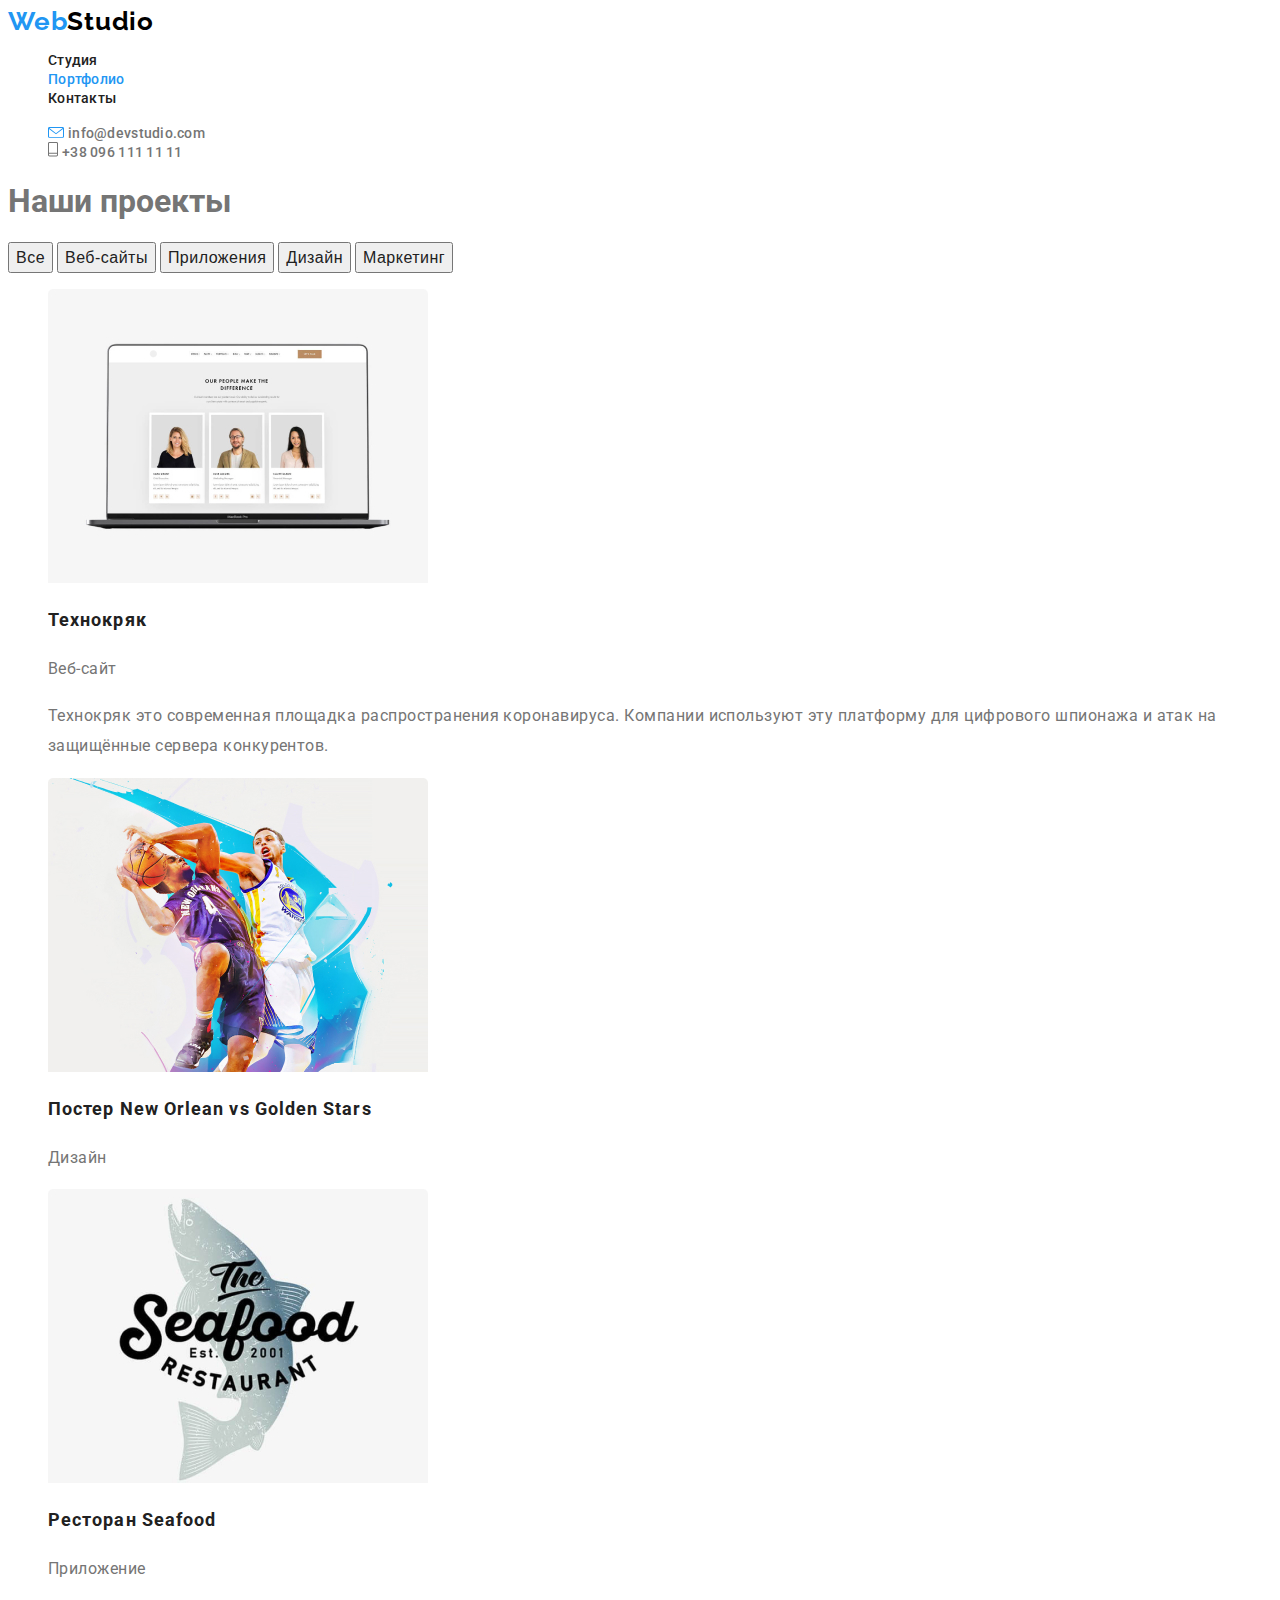
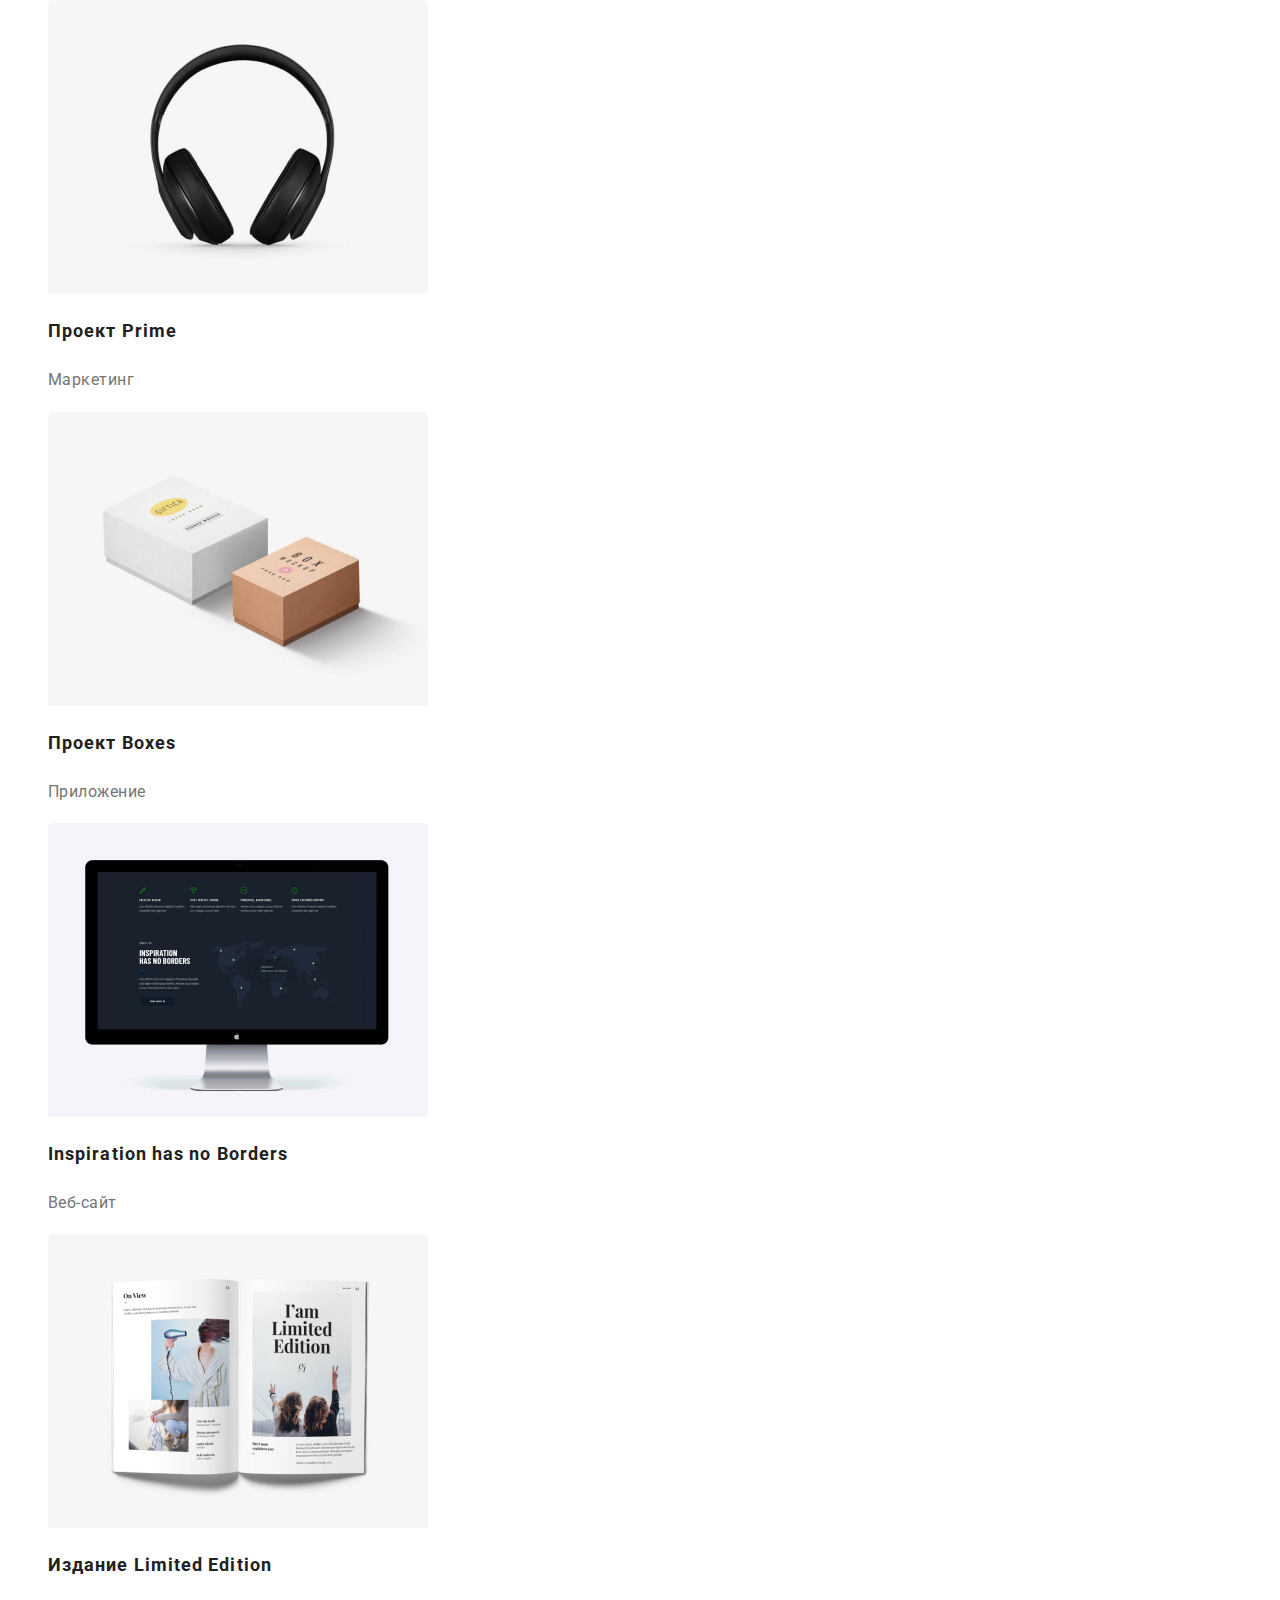
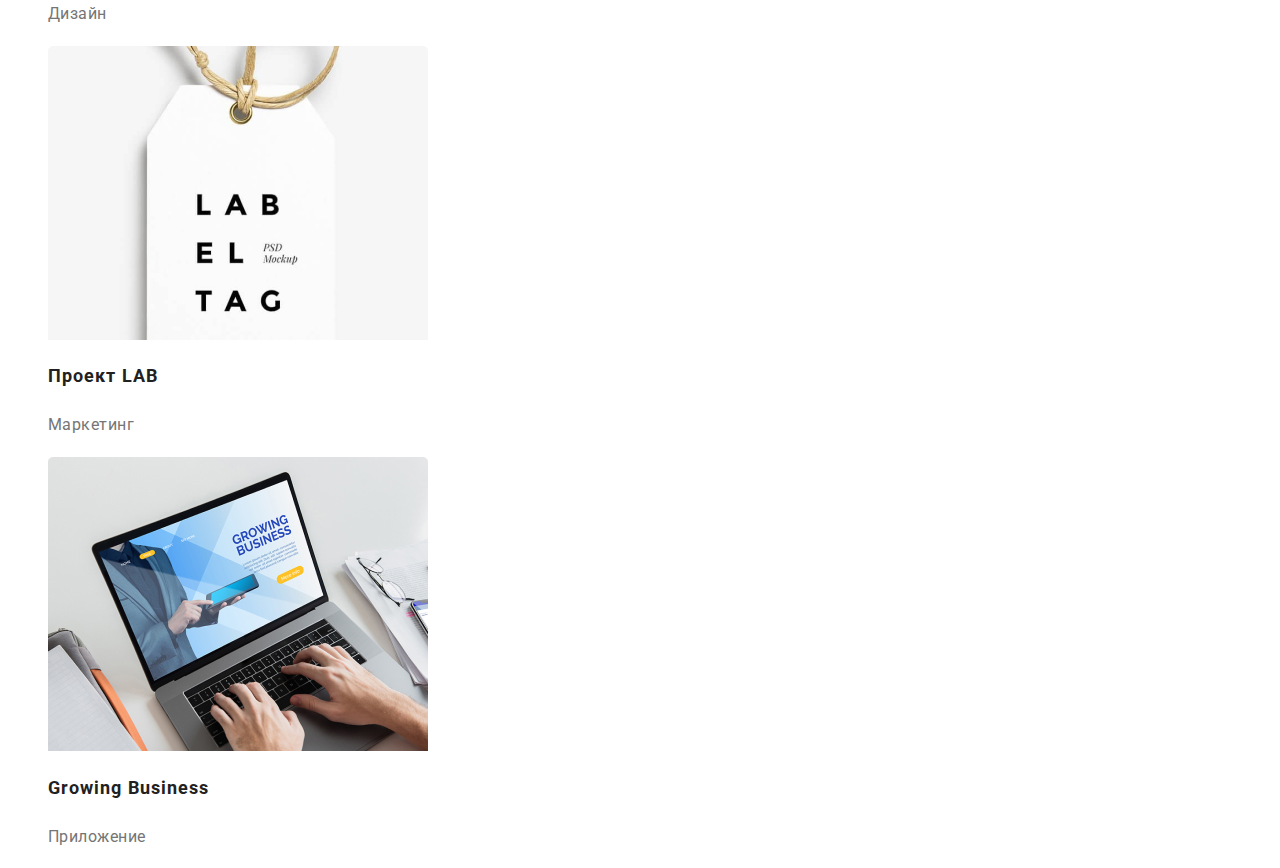
==== portfolio.html @ 0d5051c4 "Добавляет разметку страницы портфолио" ====
<!DOCTYPE html>
<html lang="ru">
  <head>
    <meta charset="UTF-8" />
    <meta name="viewport" content="width=device-width, initial-scale=1.0" />
    <link
      href="https://fonts.googleapis.com/css2?family=Raleway:wght@700&family=Roboto:wght@400;500;700;900&display=swap"
      rel="stylesheet"
    />
    <link rel="stylesheet" href="./css/common.css" />
    <link rel="stylesheet" href="./css/portfolio.css" />
    <title>Портфолио</title>
  </head>
  <body>
    <!-- Шапка сайта -->
    <header>
      <nav>
        <a href="./index.html" class="logo-head link"
          ><span class="logo-web">Web</span
          ><span class="logo-studio">Studio</span></a
        >
        <ul class="site-nav list">
          <li class="studio">
            <a href="./index.html" class="link">Студия</a>
          </li>
          <li class="portfolio">
            <a href="./portfolio.html" class="link current">Портфолио</a>
          </li>
          <li class="сontact"><a href="" class="link">Контакты</a></li>
        </ul>
        <ul class="cont-nav list">
          <li>
            <img src="./img/mailicon.svg" alt="иконка почты" />
            <a href="mailto" class="mail link">info@devstudio.com</a>
          </li>
          <li>
            <img src="./img/phoneicon.svg" alt="иконка телефона" />
            <a href="tel:380961111111" class="phone link">+38 096 111 11 11</a>
          </li>
        </ul>
      </nav>
    </header>
    <main>
      <!-- Наши проекты -->
      <section>
        <h1>Наши проекты</h1>
        <div>
          <button type="button" class="button">Все</button>
          <button type="button" class="button">Веб-сайты</button>
          <button type="button" class="button">Приложения</button>
          <button type="button" class="button">Дизайн</button>
          <button type="button" class="button">Маркетинг</button>
        </div>

        <ul class="list">
          <li>
            <img src="./img/portfolio/techno-1.jpg" alt="Фото сайта" />
            <h2>Технокряк</h2>
            <p>Веб-сайт</p>
            <p>
              Технокряк это современная площадка распространения коронавируса.
              Компании используют эту платформу для цифрового шпионажа и атак на
              защищённые сервера конкурентов.
            </p>
          </li>
          <li>
            <img
              src="./img/portfolio/poster-2.jpg"
              alt="два спортсмена играют в баскетбол"
            />
            <h2>Постер New Orlean vs Golden Stars</h2>
            <p>Дизайн</p>
          </li>
          <li>
            <img src="./img/portfolio/seafood-3.jpg" alt="Рыба на белом фоне" />
            <h2>Ресторан Seafood</h2>
            <p>Приложение</p>
          </li>
          <li>
            <img src="./img/portfolio/prime-4.jpg" alt="Музыкальные наушники" />
            <h2>Проект Prime</h2>
            <p>Маркетинг</p>
          </li>
          <li>
            <img src="./img/portfolio/box-5.jpg" alt="Два картонных коробка" />
            <h2>Проект Boxes</h2>
            <p>Приложение</p>
          </li>
          <li>
            <img
              src="./img/portfolio/inspiration-6.jpg"
              alt="Монитор компьютера"
            />
            <h2>Inspiration has no Borders</h2>
            <p>Веб-сайт</p>
          </li>
          <li>
            <img
              src="./img/portfolio/edition-7.jpg"
              alt="Журнал со статьями и фото"
            />
            <h2>Издание Limited Edition</h2>
            <p>Дизайн</p>
          </li>
          <li>
            <img src="./img/portfolio/lab-8.jpg" alt="Карточка тега" />
            <h2>Проект LAB</h2>
            <p>Маркетинг</p>
          </li>
          <li>
            <img
              src="./img/portfolio/business-9.jpg"
              alt="Человек печатает на ноутбуке"
            />
            <h2>Growing Business</h2>
            <p>Приложение</p>
          </li>
        </ul>
      </section>
    </main>

    <footer></footer>
  </body>
</html>
---- css/common.css ----
:root {
  --primery-texy-color: #757575;
  --title-text-color: #212121;
  --accent-text-color: #2196f3;
  --primary-white-color: #ffffff;
}

body {
  font-family: 'Roboto', sans-serif;
  background-color: var(--primary-white-color);
  color: var(--primery-texy-color);
}

/* Логотип */
.logo {
  letter-spacing: 0.03em;
}

.logo-head {
  font-family: 'Raleway', sans-serif;
  font-weight: 700;
  font-size: 26px;
  line-height: 1;
  text-decoration: none;
  letter-spacing: 0.03em;
}

.logo-foot {
  font-weight: 700;
  font-size: 22px;
  line-height: 1;
  letter-spacing: 0.03em;
}

.logo-web {
  color: #2196f3;
}

.logo-studio {
  color: #000000;
}

/* Навигация сайта */
.site-nav .link {
  font-weight: 500;
  font-size: 14px;
  line-height: 1;
  letter-spacing: 0.02em;
  color: var(--title-text-color);
}

.site-nav .link.current {
  color: var(--accent-text-color);
}

.link:hover,
.studio:hover,
.portfolio:hover,
.сontact:hover {
  color: var(--accent-text-color);
}

.cont-nav .link {
  font-weight: 500;
  font-size: 14px;
  line-height: 1;
  letter-spacing: 0.02em;
}

.list {
  list-style: none;
}

.link {
  text-decoration: none;
  color: var(--primery-texy-color);
}
---- css/portfolio.css ----
h2 {
  font-weight: 700;
  font-size: 18px;
  line-height: 2;
  letter-spacing: 0.06em;
  color: var(--title-text-color);
}

p {
  font-weight: 400;
  font-size: 16px;
  line-height: 1.9;
  letter-spacing: 0.03em;
}

.button:hover,
.button:focus {
  color: var(--primary-white-color);
  background-color: var(--accent-text-color);
}

/* .button:focus {
  color: var(--accent-text-color);
} */

.button {
  font-style: normal;
  font-weight: 500;
  font-size: 16px;
  line-height: 1.6;
  text-align: center;
  letter-spacing: 0.03em;
  color: var(--title-text-color);
}
.list {
  list-style: none;
}
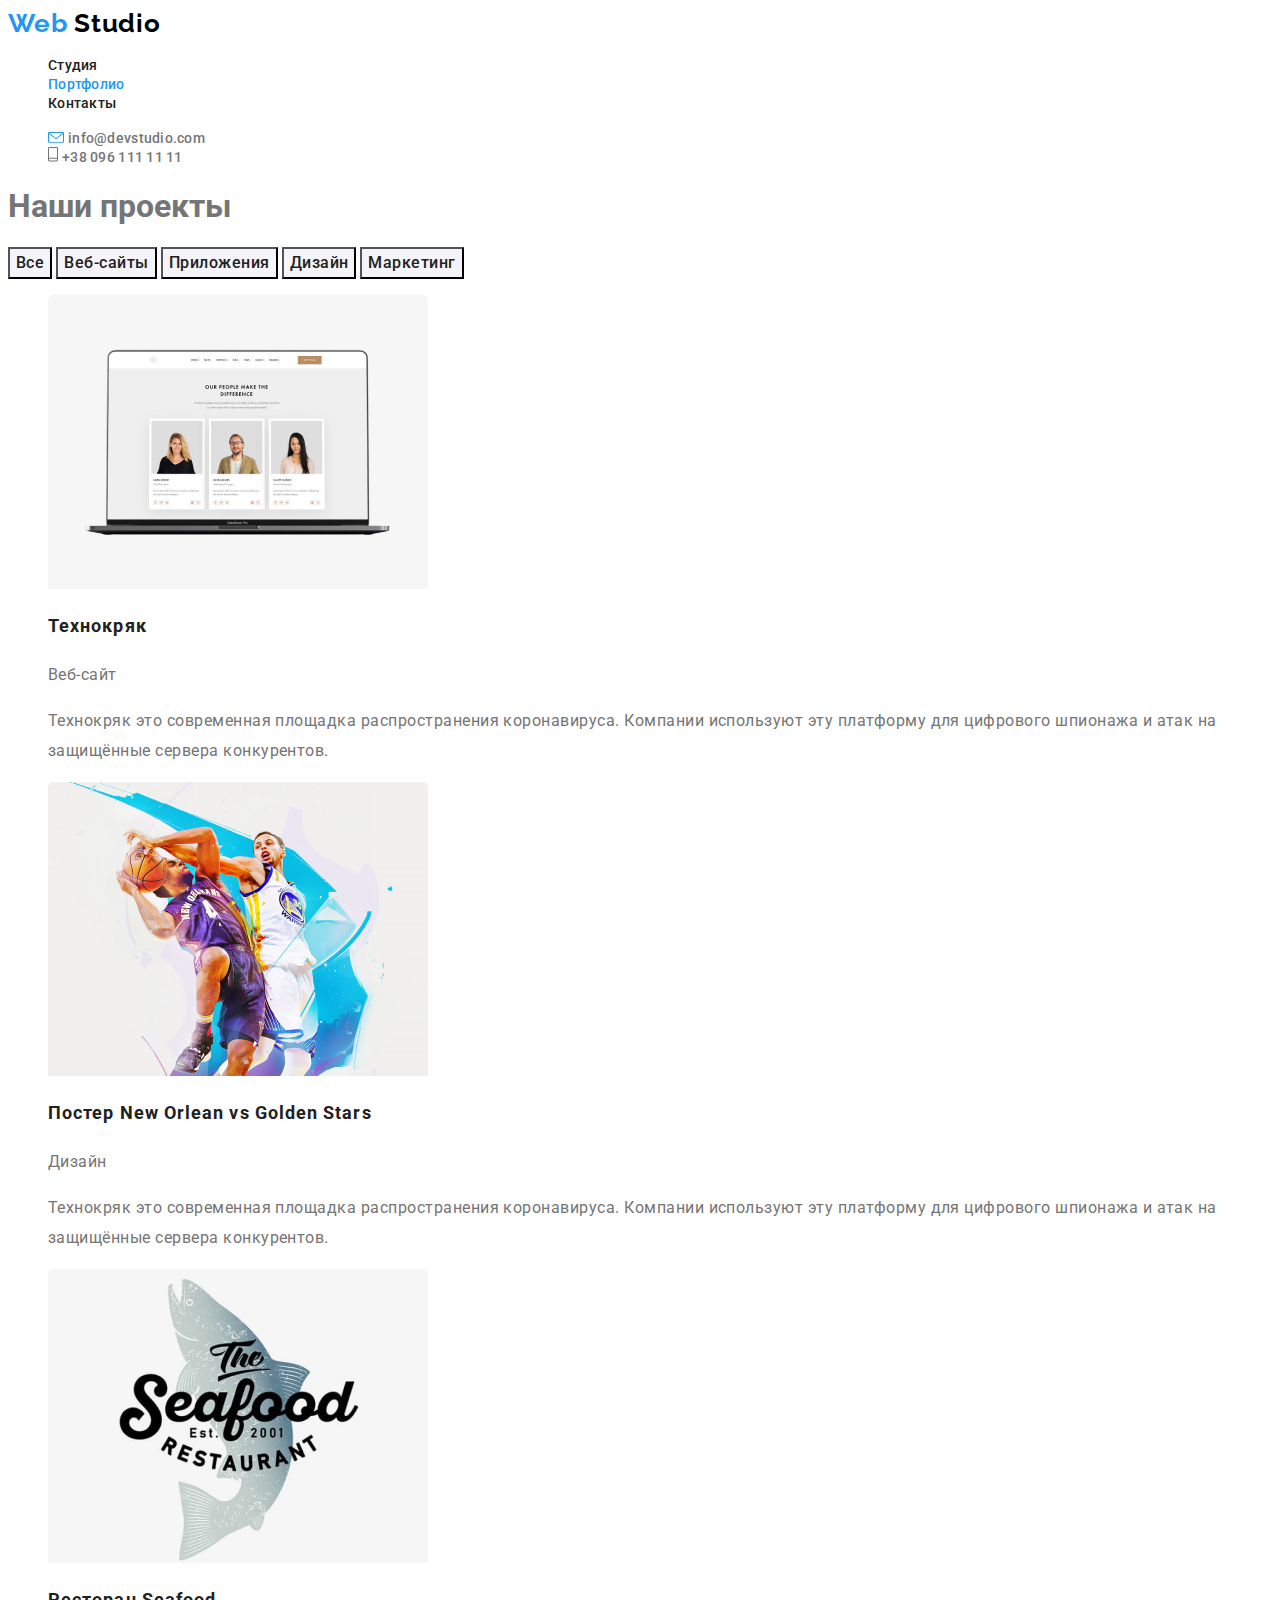
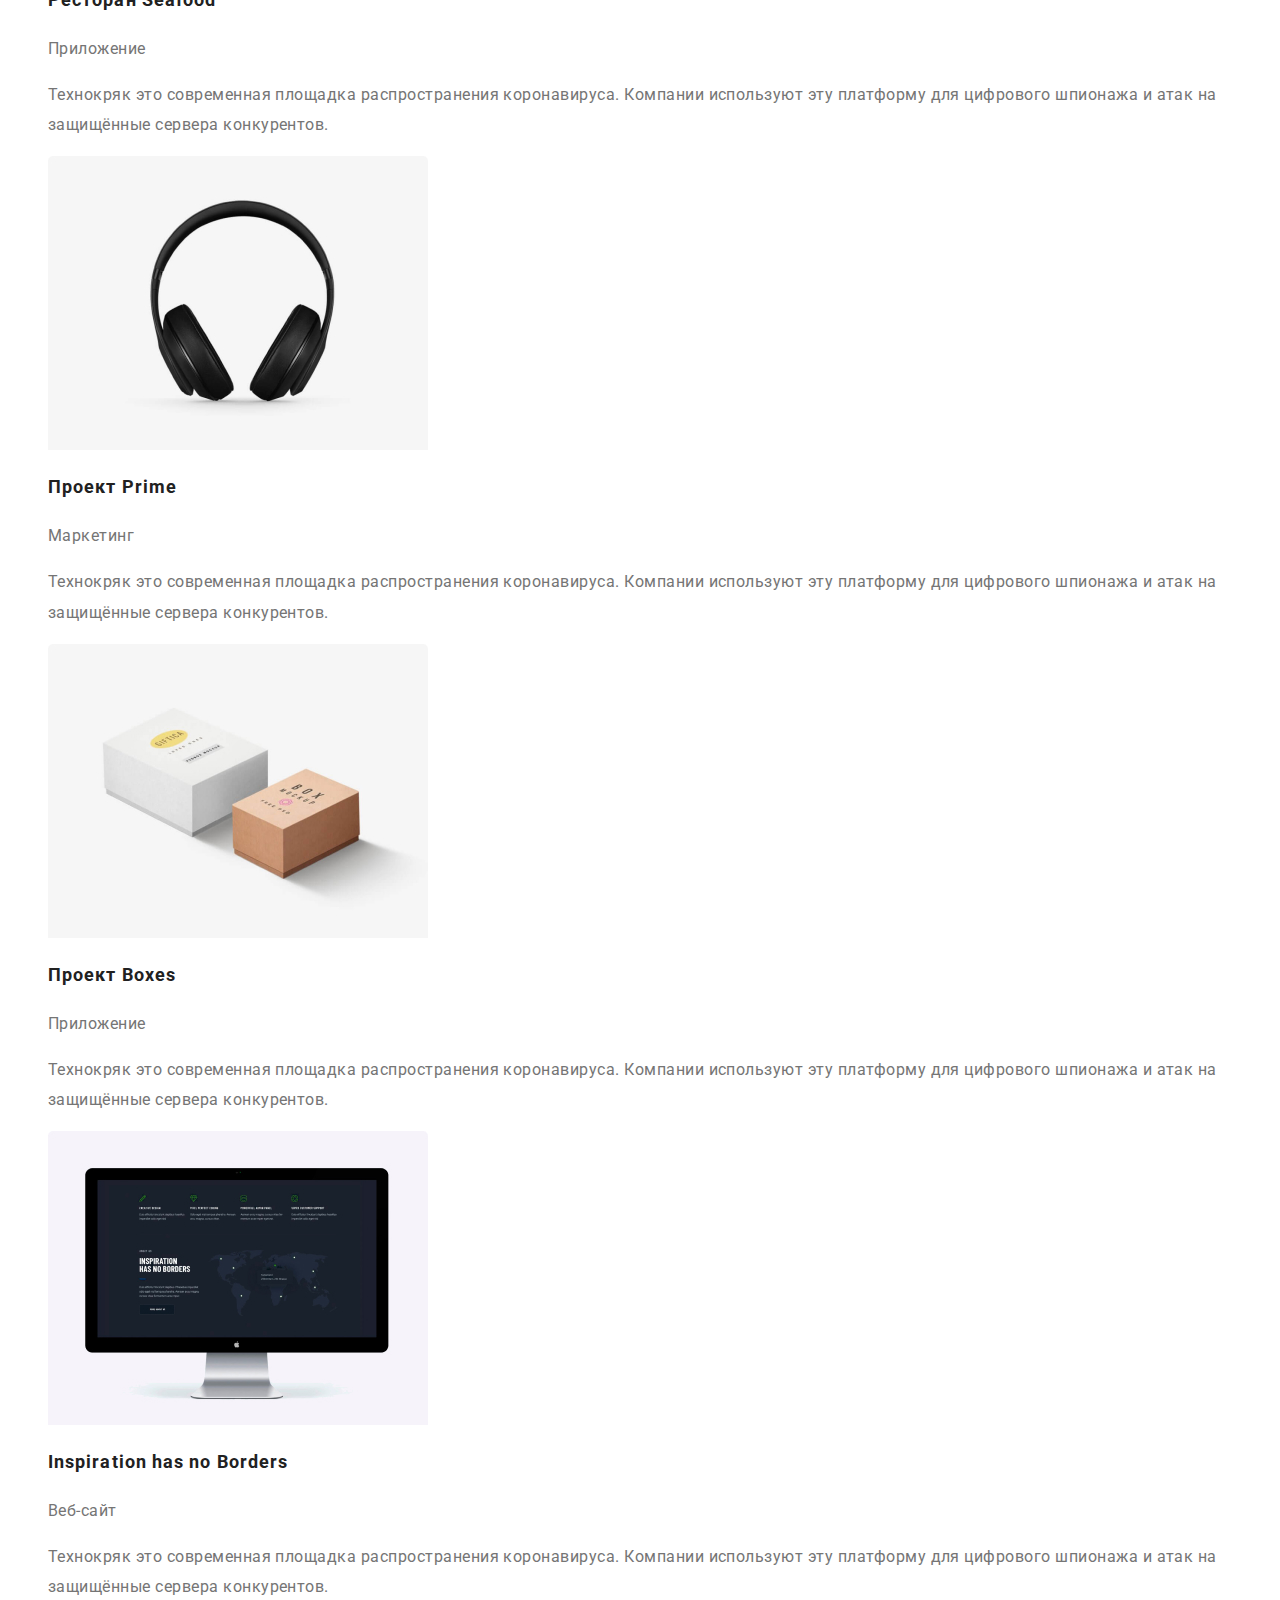
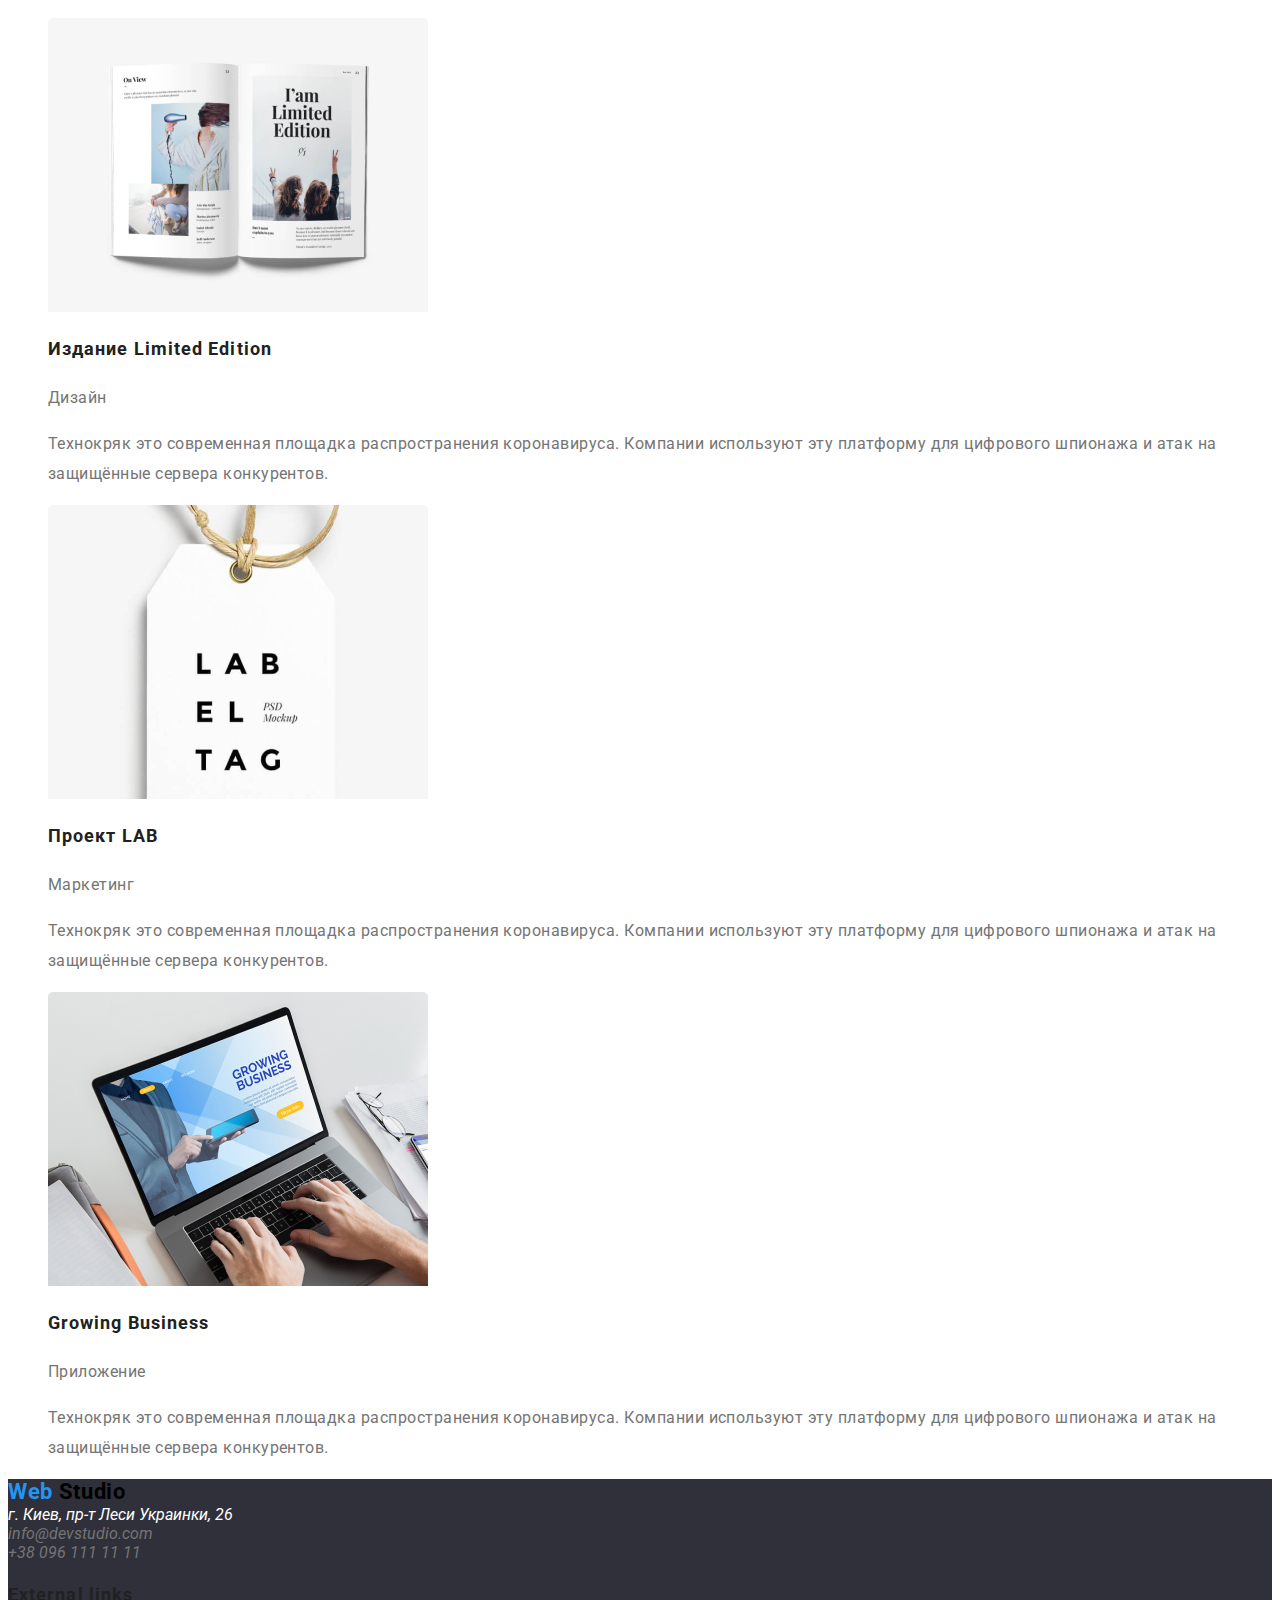
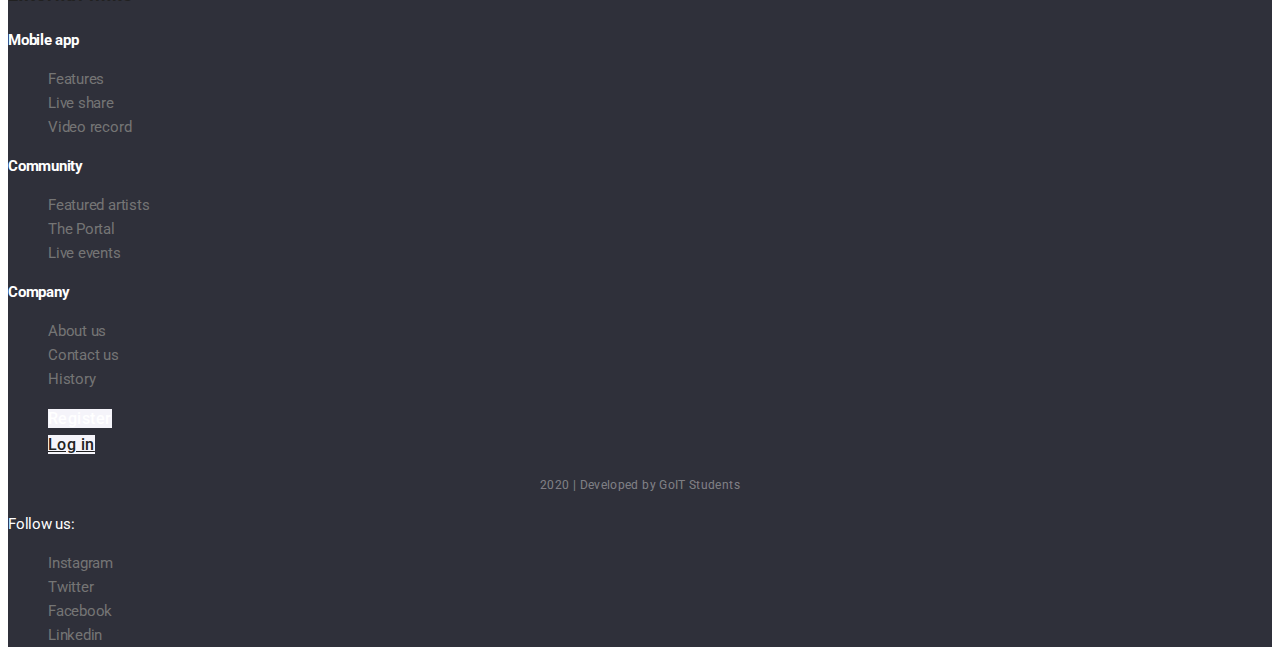
==== commit 75a7f207: "Добавляет разметку футера" ====
--- a/portfolio.html
+++ b/portfolio.html
@@ -16,7 +16,7 @@
     <header>
       <nav>
         <a href="./index.html" class="logo-head link"
-          ><span class="logo-web">Web</span
+          ><span class="logo-web">Web&nbsp</span
           ><span class="logo-studio">Studio</span></a
         >
         <ul class="site-nav list">
@@ -44,6 +44,7 @@
       <!-- Наши проекты -->
       <section>
         <h1>Наши проекты</h1>
+        <!-- Фильтр -->
         <div>
           <button type="button" class="button">Все</button>
           <button type="button" class="button">Веб-сайты</button>
@@ -54,7 +55,9 @@
 
         <ul class="list">
           <li>
-            <img src="./img/portfolio/techno-1.jpg" alt="Фото сайта" />
+            <a href="">
+              <img src="./img/portfolio/techno-1.jpg" alt="Фото сайта"
+            /></a>
             <h2>Технокряк</h2>
             <p>Веб-сайт</p>
             <p>
@@ -64,61 +67,220 @@
             </p>
           </li>
           <li>
-            <img
-              src="./img/portfolio/poster-2.jpg"
-              alt="два спортсмена играют в баскетбол"
-            />
+            <a href="">
+              <img
+                src="./img/portfolio/poster-2.jpg"
+                alt="два спортсмена играют в баскетбол"
+            /></a>
             <h2>Постер New Orlean vs Golden Stars</h2>
             <p>Дизайн</p>
-          </li>
-          <li>
-            <img src="./img/portfolio/seafood-3.jpg" alt="Рыба на белом фоне" />
+            <p>
+              Технокряк это современная площадка распространения коронавируса.
+              Компании используют эту платформу для цифрового шпионажа и атак на
+              защищённые сервера конкурентов.
+            </p>
+          </li>
+          <li>
+            <a href="">
+              <img src="./img/portfolio/seafood-3.jpg" alt="Рыба на белом фоне"
+            /></a>
             <h2>Ресторан Seafood</h2>
             <p>Приложение</p>
-          </li>
-          <li>
-            <img src="./img/portfolio/prime-4.jpg" alt="Музыкальные наушники" />
+            <p>
+              Технокряк это современная площадка распространения коронавируса.
+              Компании используют эту платформу для цифрового шпионажа и атак на
+              защищённые сервера конкурентов.
+            </p>
+          </li>
+          <li>
+            <a href="">
+              <img src="./img/portfolio/prime-4.jpg" alt="Музыкальные наушники"
+            /></a>
             <h2>Проект Prime</h2>
             <p>Маркетинг</p>
-          </li>
-          <li>
-            <img src="./img/portfolio/box-5.jpg" alt="Два картонных коробка" />
+            <p>
+              Технокряк это современная площадка распространения коронавируса.
+              Компании используют эту платформу для цифрового шпионажа и атак на
+              защищённые сервера конкурентов.
+            </p>
+          </li>
+          <li>
+            <a href="">
+              <img src="./img/portfolio/box-5.jpg" alt="Два картонных коробка"
+            /></a>
             <h2>Проект Boxes</h2>
             <p>Приложение</p>
-          </li>
-          <li>
-            <img
-              src="./img/portfolio/inspiration-6.jpg"
-              alt="Монитор компьютера"
-            />
+            <p>
+              Технокряк это современная площадка распространения коронавируса.
+              Компании используют эту платформу для цифрового шпионажа и атак на
+              защищённые сервера конкурентов.
+            </p>
+          </li>
+          <li>
+            <a href="">
+              <img
+                src="./img/portfolio/inspiration-6.jpg"
+                alt="Монитор компьютера"
+            /></a>
             <h2>Inspiration has no Borders</h2>
             <p>Веб-сайт</p>
-          </li>
-          <li>
-            <img
-              src="./img/portfolio/edition-7.jpg"
-              alt="Журнал со статьями и фото"
-            />
+            <p>
+              Технокряк это современная площадка распространения коронавируса.
+              Компании используют эту платформу для цифрового шпионажа и атак на
+              защищённые сервера конкурентов.
+            </p>
+          </li>
+          <li>
+            <a href="">
+              <img
+                src="./img/portfolio/edition-7.jpg"
+                alt="Журнал со статьями и фото"
+            /></a>
             <h2>Издание Limited Edition</h2>
             <p>Дизайн</p>
-          </li>
-          <li>
-            <img src="./img/portfolio/lab-8.jpg" alt="Карточка тега" />
+            <p>
+              Технокряк это современная площадка распространения коронавируса.
+              Компании используют эту платформу для цифрового шпионажа и атак на
+              защищённые сервера конкурентов.
+            </p>
+          </li>
+          <li>
+            <a href="">
+              <img src="./img/portfolio/lab-8.jpg" alt="Карточка тега"
+            /></a>
             <h2>Проект LAB</h2>
             <p>Маркетинг</p>
-          </li>
-          <li>
-            <img
-              src="./img/portfolio/business-9.jpg"
-              alt="Человек печатает на ноутбуке"
-            />
+            <p>
+              Технокряк это современная площадка распространения коронавируса.
+              Компании используют эту платформу для цифрового шпионажа и атак на
+              защищённые сервера конкурентов.
+            </p>
+          </li>
+          <li>
+            <a href="">
+              <img
+                src="./img/portfolio/business-9.jpg"
+                alt="Человек печатает на ноутбуке"
+            /></a>
             <h2>Growing Business</h2>
             <p>Приложение</p>
+            <p>
+              Технокряк это современная площадка распространения коронавируса.
+              Компании используют эту платформу для цифрового шпионажа и атак на
+              защищённые сервера конкурентов.
+            </p>
           </li>
         </ul>
       </section>
     </main>
 
-    <footer></footer>
+    <!-- Футер -->
+    <footer class="page-footer">
+      <!-- Лого -->
+      <a href="./index.html" class="logo-foot link"
+        ><span class="logo-web">Web&nbsp</span
+        ><span class="logo-studio">Studio</span></a
+      >
+      <!-- Контактная информация -->
+      <address>
+        г. Киев, пр-т Леси Украинки, 26
+      </address>
+      <address>
+        <a href="mailto" class="mail link">info@devstudio.com</a> <br />
+        <a href="tel:380961111111" class="phone link">+38 096 111 11 11</a>
+      </address>
+
+      <!-- Общие ссылки -->
+      <section>
+        <h2>External links</h2>
+
+        <h3>Mobile app</h3>
+        <ul class="list">
+          <li>
+            <a href="" class="link">Features</a>
+          </li>
+          <li>
+            <a href="" class="link">Live share</a>
+          </li>
+          <li>
+            <a href="" class="link">Video record</a>
+          </li>
+        </ul>
+
+        <h3>Community</h3>
+        <ul class="list">
+          <li>
+            <a href="" class="link">Featured artists</a>
+          </li>
+          <li>
+            <a href="" class="link">The Portal</a>
+          </li>
+          <li>
+            <a href="" class="link">Live events</a>
+          </li>
+        </ul>
+
+        <h3>Company</h3>
+        <ul class="list">
+          <li>
+            <a href="" class="link">About us</a>
+          </li>
+          <li>
+            <a href="" class="link">Contact us</a>
+          </li>
+          <li>
+            <a href="" class="link">History</a>
+          </li>
+        </ul>
+      </section>
+
+      <!-- Подписаться -->
+      <ul class="auth-nav list">
+        <li><a href="" class="button secondary">Register</a></li>
+        <li><a href="" class="button primary">Log in</a></li>
+      </ul>
+
+      <!-- Копирайт -->
+      <p class="copyrigyt">2020 | Developed by GoIT Students</p>
+
+      <!-- Соц ссылки -->
+      <div class="social">
+        <p class="label">Follow us:</p>
+        <ul class="list">
+          <li>
+            <a
+              href="http://instagram.com/"
+              aria-label="Ссылка на instagram"
+              class="link"
+              >Instagram</a
+            >
+          </li>
+          <li>
+            <a
+              href="http://twitter.com/"
+              aria-label="Ссылка на twitter"
+              class="link"
+              >Twitter</a
+            >
+          </li>
+          <li>
+            <a
+              href="http://facebook.com/"
+              aria-label="Ссылка на facebook"
+              class="link"
+              >Facebook</a
+            >
+          </li>
+          <li>
+            <a
+              href="http://linkedin.com/"
+              aria-label="Ссылка на linkedin"
+              class="link"
+              >Linkedin</a
+            >
+          </li>
+        </ul>
+      </div>
+    </footer>
   </body>
 </html>
--- a/css/common.css
+++ b/css/common.css
@@ -20,7 +20,7 @@
   font-family: 'Raleway', sans-serif;
   font-weight: 700;
   font-size: 26px;
-  line-height: 1;
+  line-height: 1.19;
   text-decoration: none;
   letter-spacing: 0.03em;
 }
@@ -28,7 +28,7 @@
 .logo-foot {
   font-weight: 700;
   font-size: 22px;
-  line-height: 1;
+  line-height: 1.18;
   letter-spacing: 0.03em;
 }
 
@@ -54,16 +54,20 @@
 }
 
 .link:hover,
+.link:focus,
 .studio:hover,
+.studio:focus,
 .portfolio:hover,
-.сontact:hover {
+.portfolio:focus,
+.сontact:hover,
+.сontact:focus {
   color: var(--accent-text-color);
 }
 
 .cont-nav .link {
   font-weight: 500;
   font-size: 14px;
-  line-height: 1;
+  line-height: 1.14;
   letter-spacing: 0.02em;
 }
 
@@ -75,3 +79,50 @@
   text-decoration: none;
   color: var(--primery-texy-color);
 }
+
+/* Футер */
+.page-footer {
+  background-color: #2f303a;
+  color: var(--primary-white-color);
+}
+
+.copyrigyt {
+  font-weight: 400;
+  font-size: 12px;
+  line-height: 2;
+  text-align: center;
+  letter-spacing: 0.03em;
+  color: rgba(255, 255, 255, 0.4);
+}
+
+.social > .label {
+  font-size: 15px;
+  line-height: 1.6;
+  letter-spacing: -0.015em;
+
+  color: var(--primary-white-color);
+}
+
+.page-footer h3 {
+  font-weight: 700;
+  font-size: 15px;
+  line-height: 1.6;
+  letter-spacing: -0.015em;
+  color: var(--primary-white-color);
+}
+
+.page-footer .list {
+  font-size: 15px;
+  line-height: 1.6;
+  letter-spacing: -0.015em;
+  color: var(--primary-white-color);
+}
+
+/* .page-footer .link {
+  color: var(--primary-white-color);
+} */
+
+.button.secondary {
+  text-decoration-line: none;
+  color: var(--primary-white-color);
+}
--- a/css/portfolio.css
+++ b/css/portfolio.css
@@ -9,7 +9,7 @@
 p {
   font-weight: 400;
   font-size: 16px;
-  line-height: 1.9;
+  line-height: 1.88;
   letter-spacing: 0.03em;
 }
 
@@ -24,13 +24,14 @@
 } */
 
 .button {
-  font-style: normal;
+  font-family: inherit;
   font-weight: 500;
   font-size: 16px;
-  line-height: 1.6;
+  line-height: 1.63;
   text-align: center;
   letter-spacing: 0.03em;
   color: var(--title-text-color);
+  background: #f5f4fa;
 }
 .list {
   list-style: none;
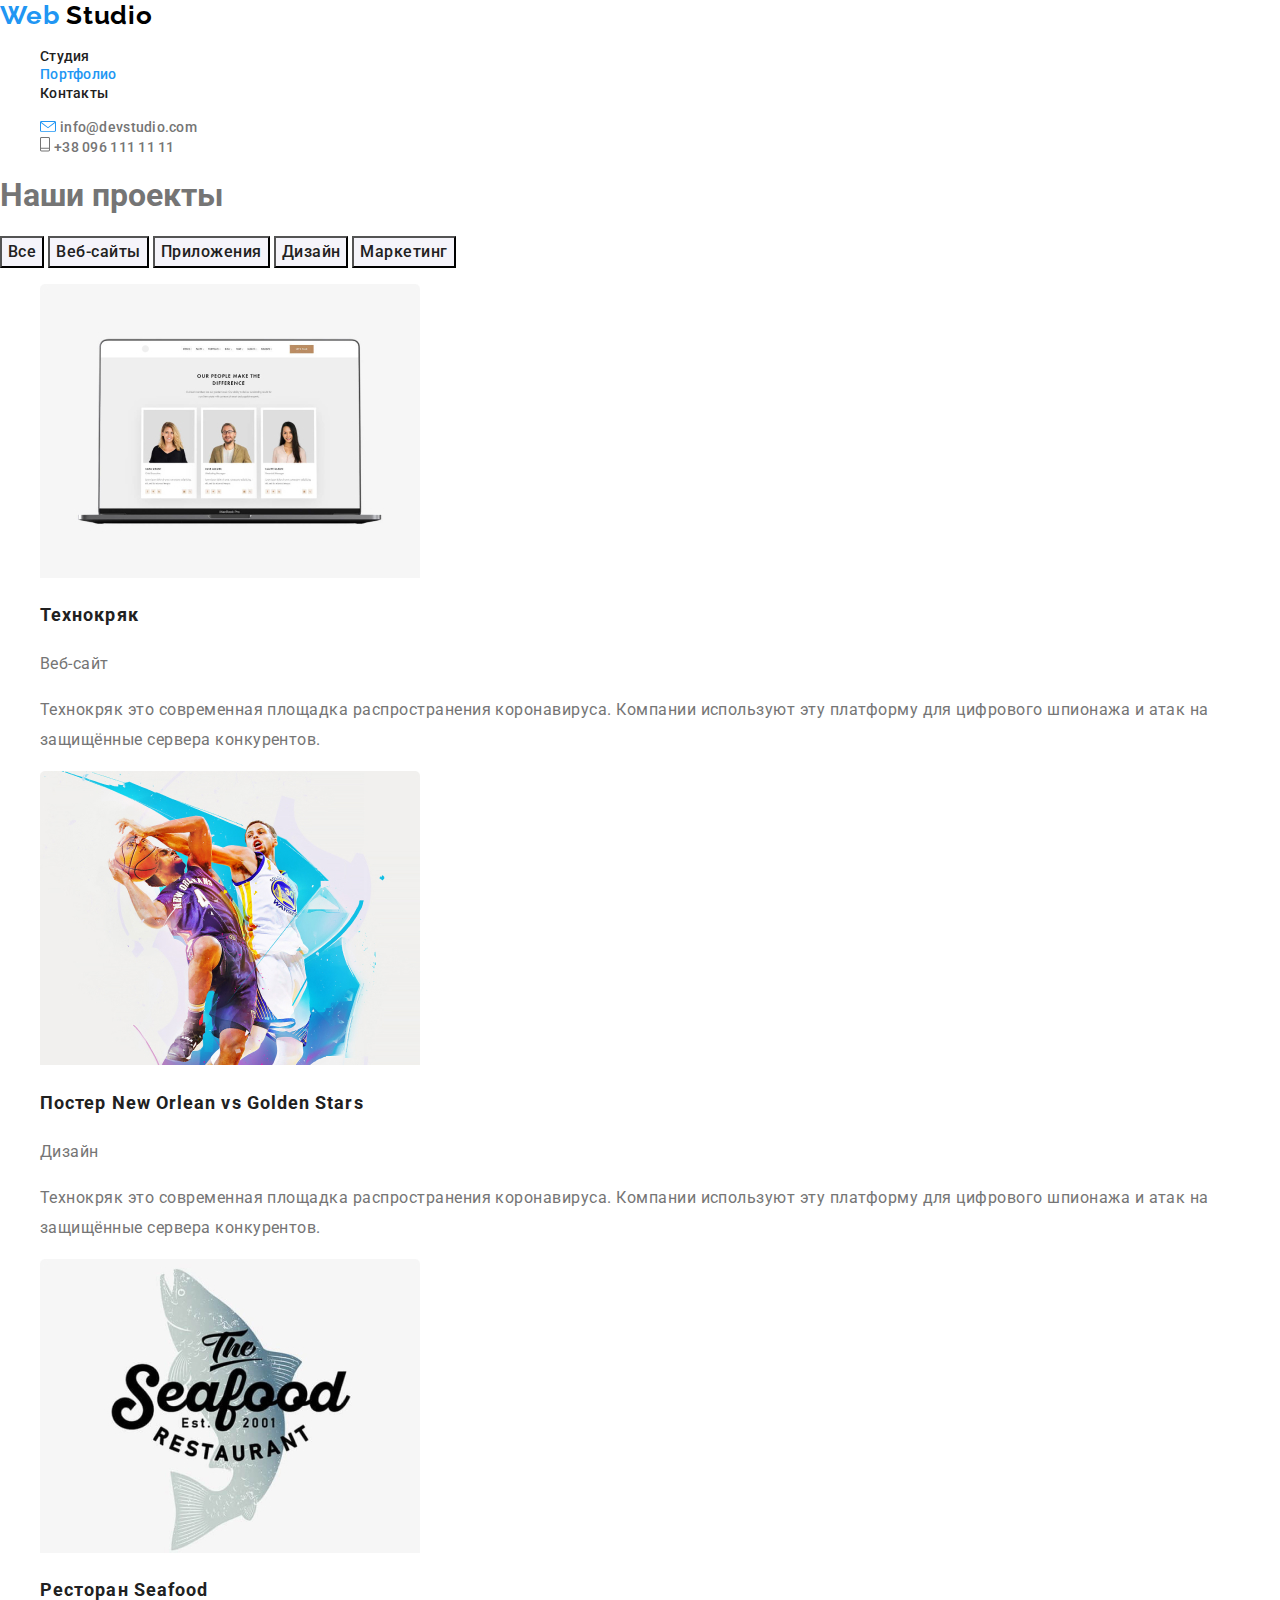
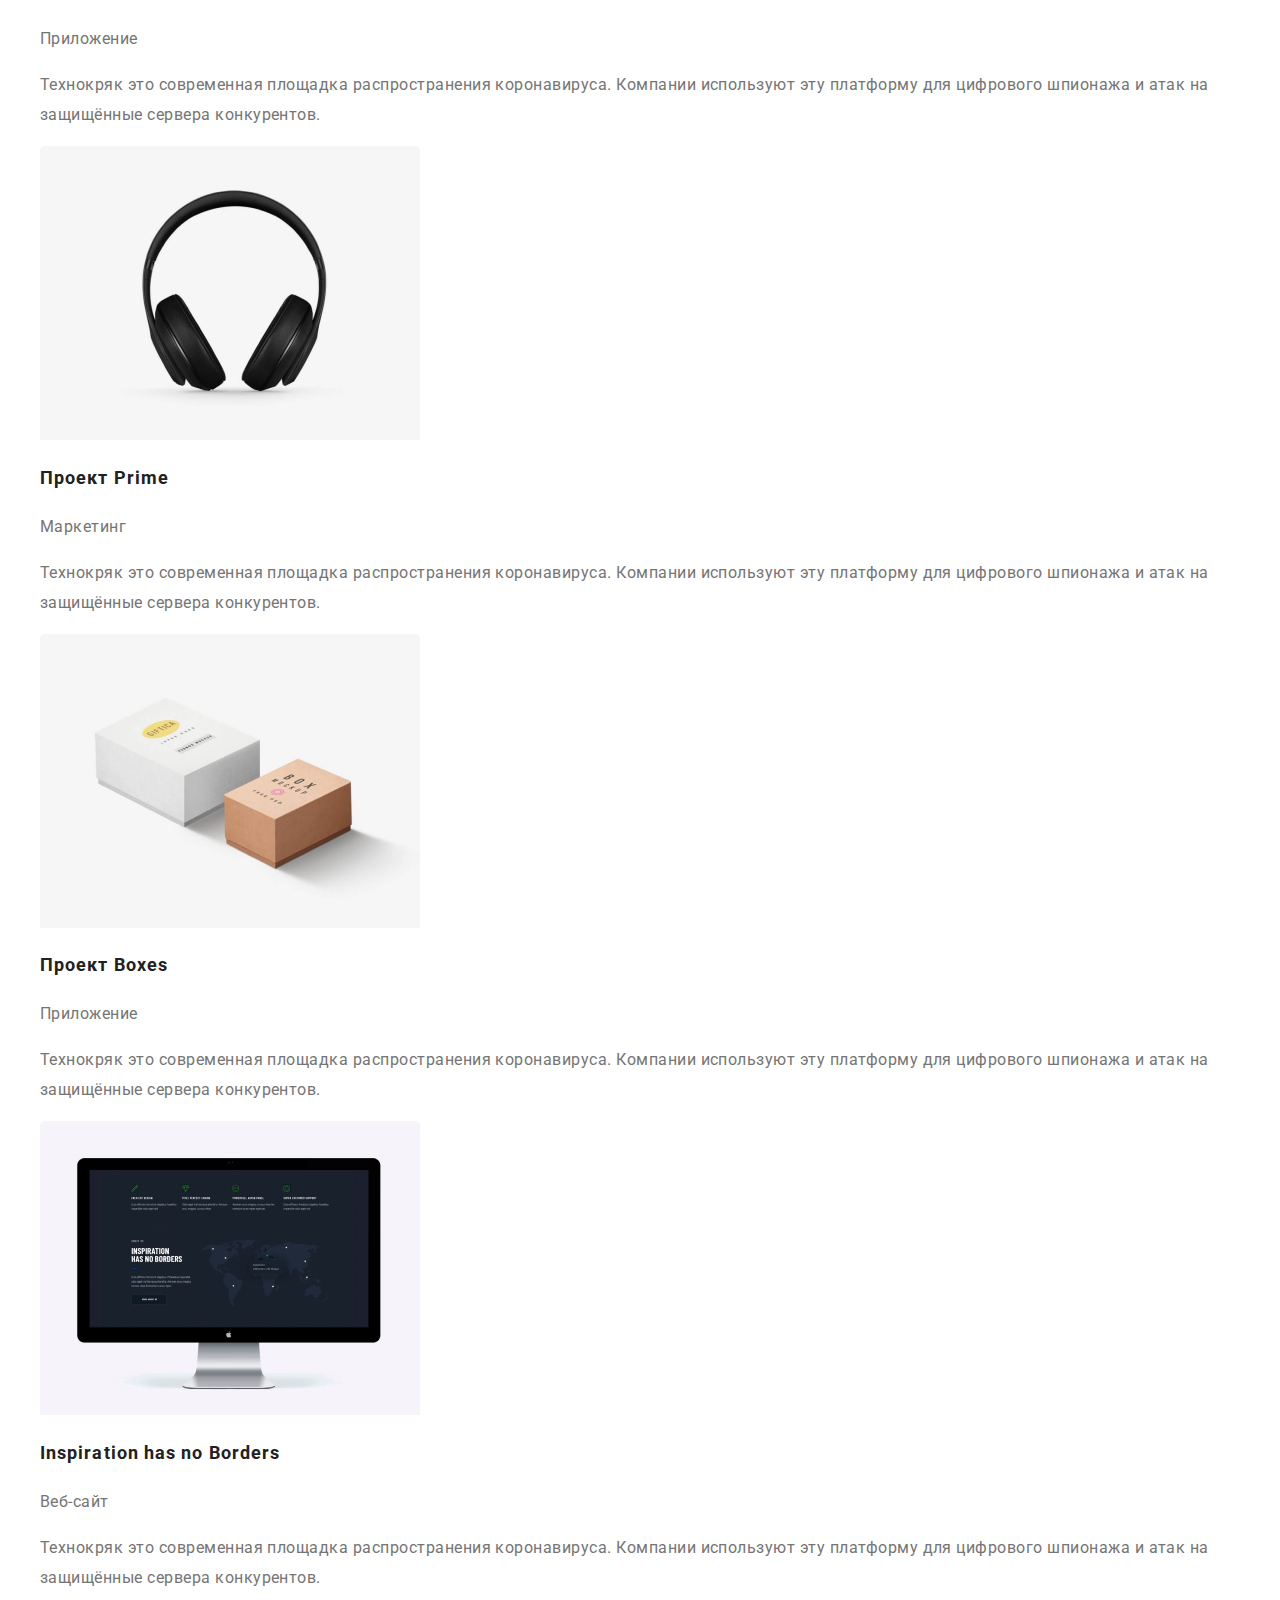
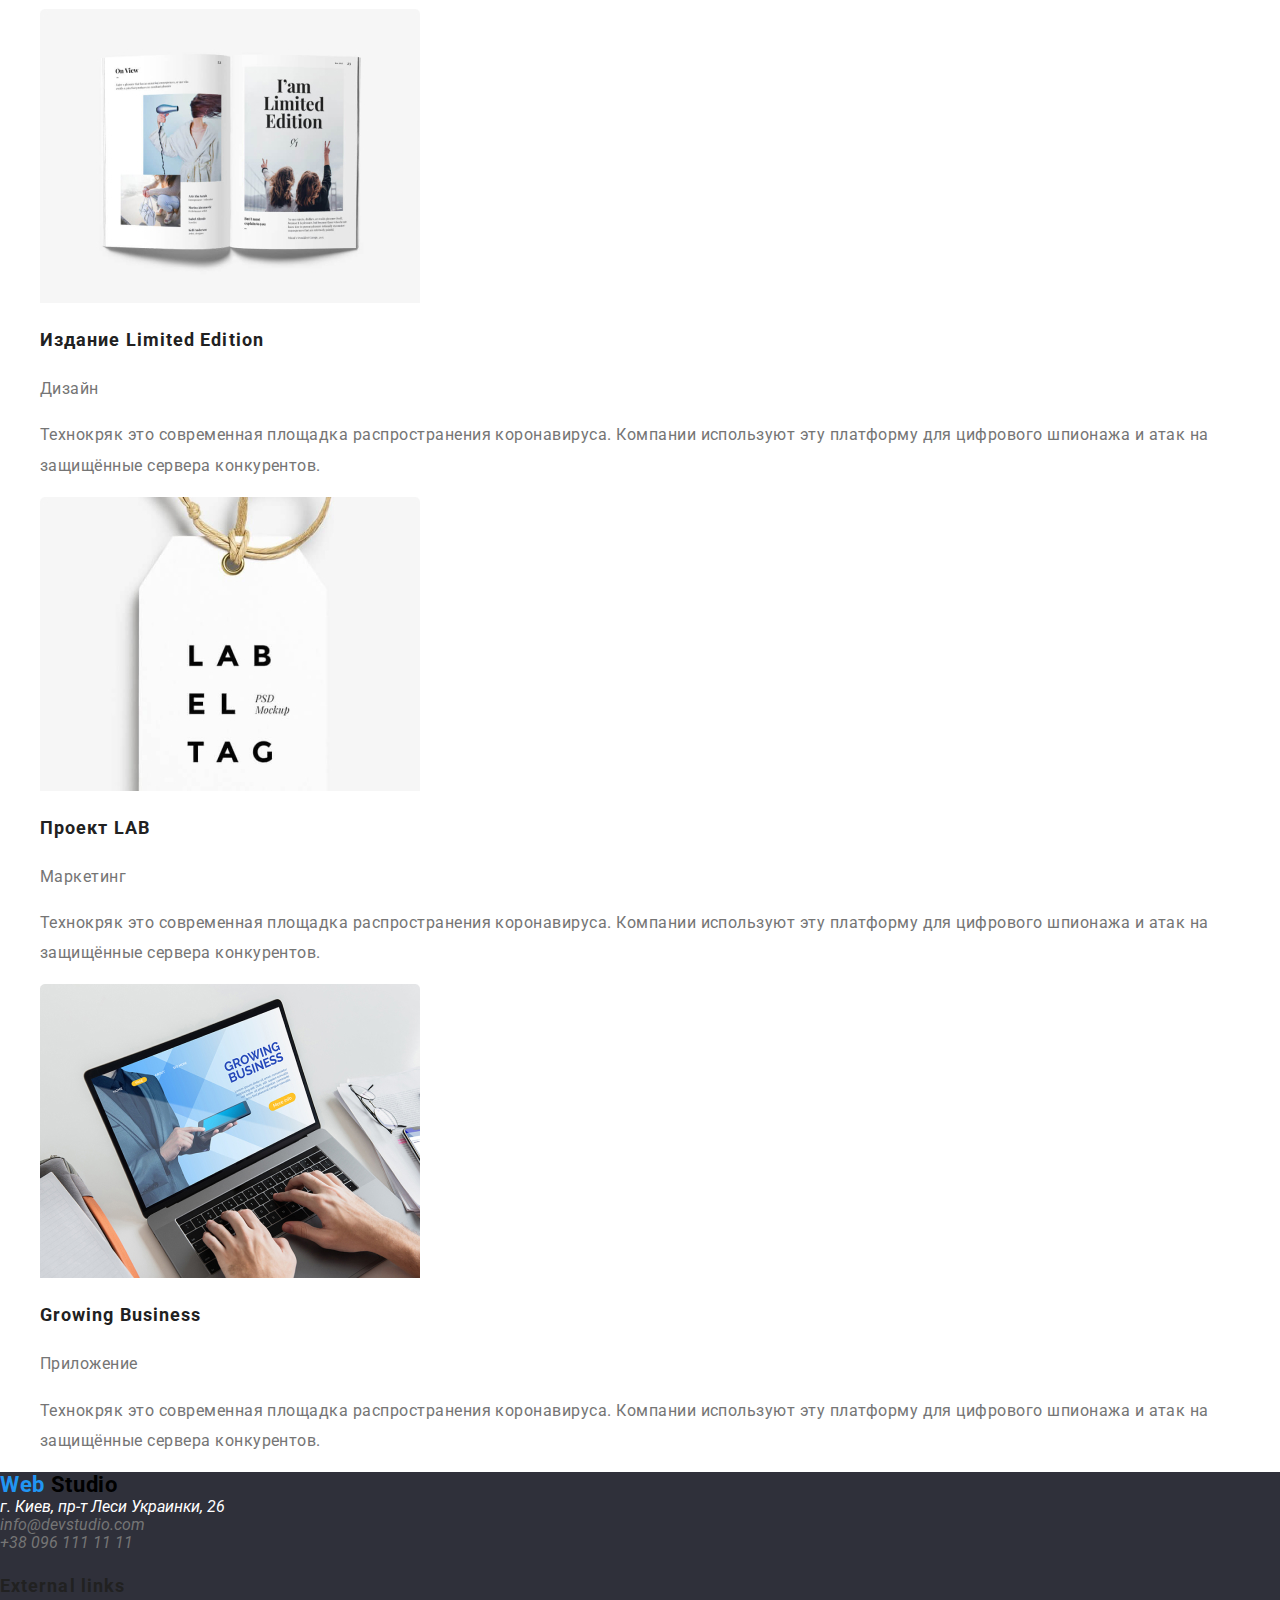
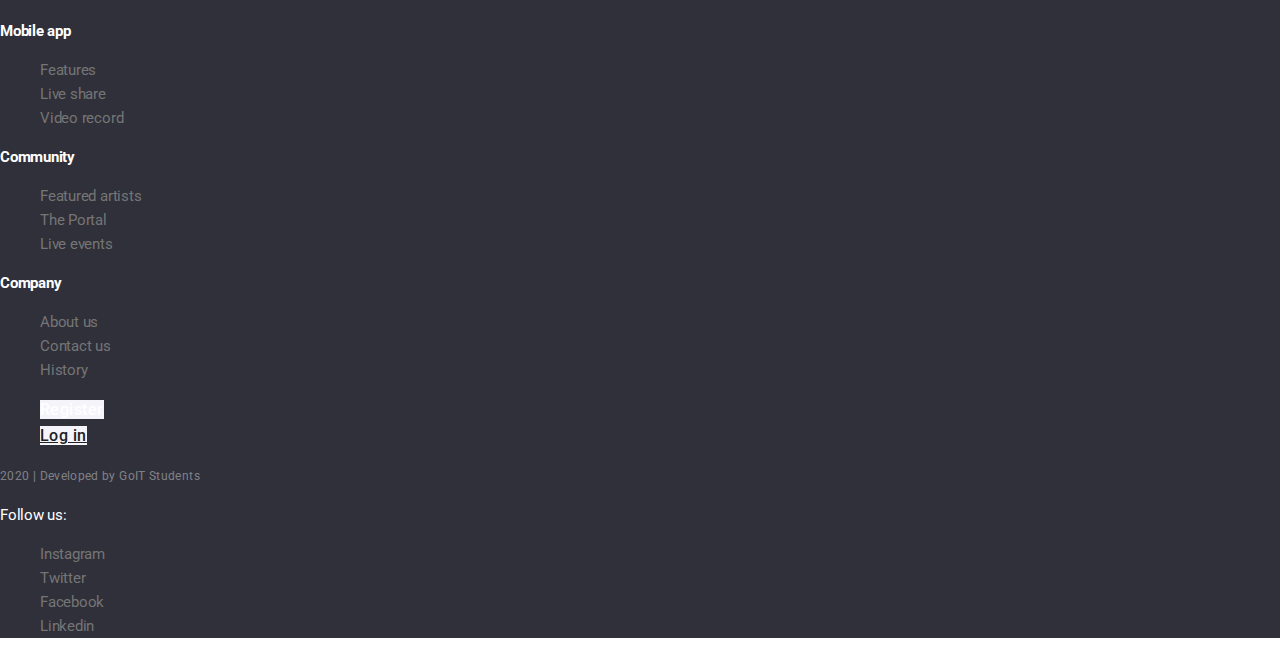
==== commit 1edc82ee: "Добавляет стили основной страницы" ====
--- a/portfolio.html
+++ b/portfolio.html
@@ -6,6 +6,10 @@
     <link
       href="https://fonts.googleapis.com/css2?family=Raleway:wght@700&family=Roboto:wght@400;500;700;900&display=swap"
       rel="stylesheet"
+    />
+    <link
+      rel="stylesheet"
+      href="https://cdnjs.cloudflare.com/ajax/libs/modern-normalize/0.6.0/modern-normalize.min.css"
     />
     <link rel="stylesheet" href="./css/common.css" />
     <link rel="stylesheet" href="./css/portfolio.css" />
--- a/css/common.css
+++ b/css/common.css
@@ -1,16 +1,35 @@
 :root {
-  --primery-texy-color: #757575;
+  --primery-text-color: #757575;
   --title-text-color: #212121;
   --accent-text-color: #2196f3;
   --primary-white-color: #ffffff;
 }
 
+html {
+  box-sizing: border-box;
+}
+
+*,
+*::before,
+*::after {
+  box-sizing: inherit;
+}
+
 body {
+  margin: 0;
   font-family: 'Roboto', sans-serif;
   background-color: var(--primary-white-color);
-  color: var(--primery-texy-color);
+  color: var(--primery-text-color);
 }
 
+/* Контейнер шапки */
+.container {
+  margin-left: auto; /*центрирование блока навигации*/
+  margin-right: auto; /*центрирование блока навигации*/
+  width: 1230px; /*задаем размер блока 1200 согласно сетки с дизайна + учитываем отступы слева и справа по 15px*/
+  padding-left: 15px;
+  padding-right: 15px;
+}
 /* Логотип */
 .logo {
   letter-spacing: 0.03em;
@@ -77,7 +96,7 @@
 
 .link {
   text-decoration: none;
-  color: var(--primery-texy-color);
+  color: var(--primery-text-color);
 }
 
 /* Футер */
@@ -87,10 +106,8 @@
 }
 
 .copyrigyt {
-  font-weight: 400;
   font-size: 12px;
   line-height: 2;
-  text-align: center;
   letter-spacing: 0.03em;
   color: rgba(255, 255, 255, 0.4);
 }
@@ -126,3 +143,7 @@
   text-decoration-line: none;
   color: var(--primary-white-color);
 }
+
+.page-header {
+  background-color: var(--primary-white-color);
+}
